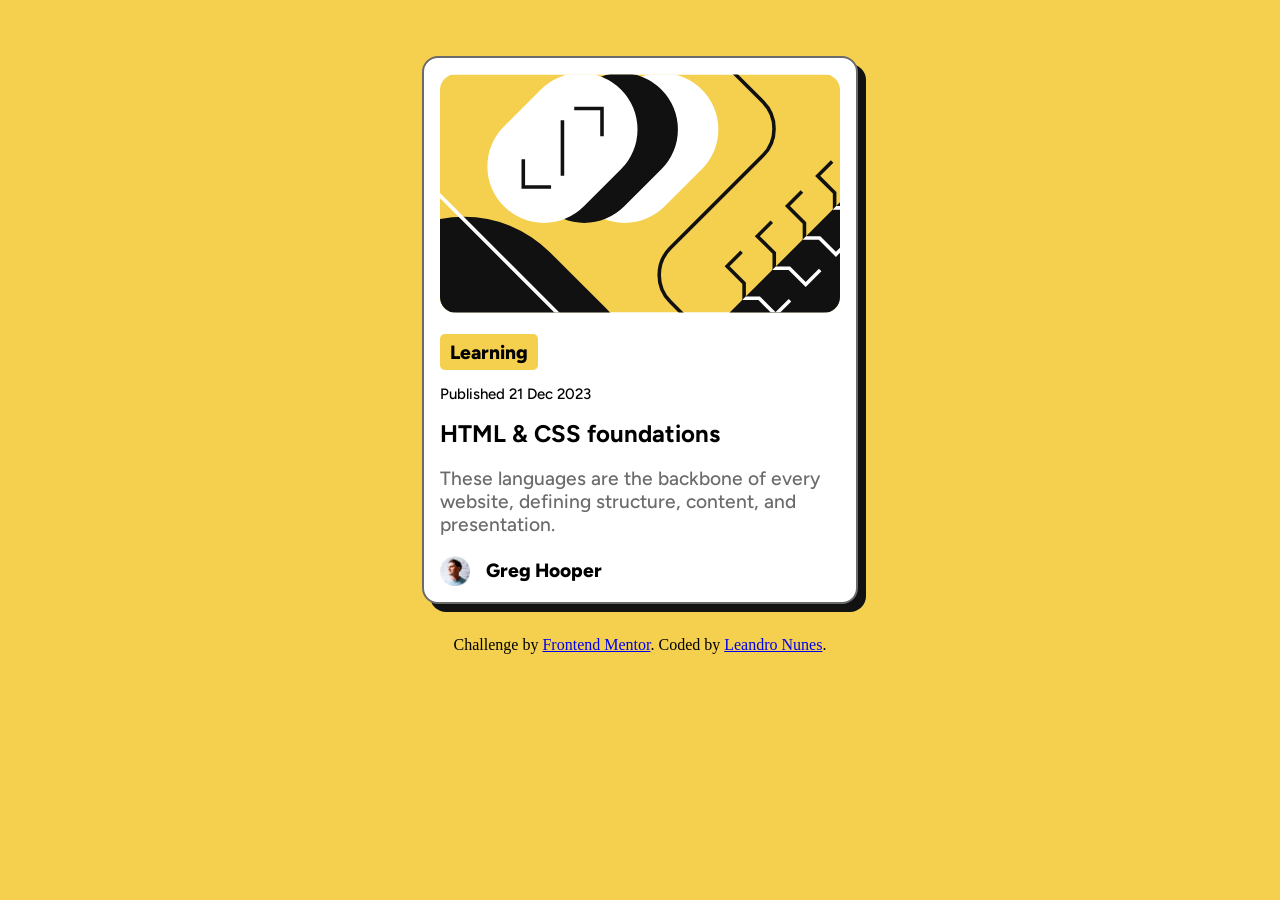
==== blog-preview-card-main/index.html @ c7e5fc76 "Upload Solução Blog Card Preview" ====
<!doctype html>
<html lang="en">
  <head>
    <meta charset="UTF-8" />
    <meta name="viewport" content="width=device-width, initial-scale=1.0" />
    <!-- displays site properly based on user's device -->

    <link
      rel="icon"
      type="image/png"
      sizes="32x32"
      href="./assets/images/favicon-32x32.png"
    />
    <link rel="stylesheet" href="css/style.css" />
    <link rel="preconnect" href="https://fonts.googleapis.com" />
    <link rel="preconnect" href="https://fonts.gstatic.com" crossorigin />
    <link
      href="https://fonts.googleapis.com/css2?family=Figtree:ital,wght@0,300..900;1,300..900&display=swap"
      rel="stylesheet"
    />

    <title>Frontend Mentor | Blog preview card</title>
  </head>
  <body>
    <main>
      <div class="card card-shadow">
        <!-- IMAGEM DA CARTAO -->
        <div>
          <img
            class="card-image"
            src="./assets/images/illustration-article.svg"
            alt="Card Image of a article"
          />
        </div>
        <!-- CATEGORIA DO ARTIGO -->
        <div class="card-category">
            <span>Learning</span>
        </div>
        <div class='card-date'>
          <p>Published 21 Dec 2023</p>
        </div>
        <!-- TITULO DO ARTIGO -->
        <div class="card-title">
          <h1>HTML & CSS foundations</h1>
        </div>
        <!-- DESCRIÇÃO DO ARTIGO -->
        <div class="card-description">
          <p>
            These languages are the backbone of every website, defining structure, content, and presentation.
          </p>
        </div>
        <!-- ESCRITOR DO ARTIGO -->
         <div class="card-avatar-container">
          <img src="./assets/images/image-avatar.webp" alt="Avatar of the article's author" class="card-avatar"/>
          <div class='avatar-title'>Greg Hooper</div>
         </div>
      </div>
    </main>
    <footer>
      <div class="attribution">
        Challenge by
        <a href="https://www.frontendmentor.io?ref=challenge" target="_blank"
          >Frontend Mentor</a
        >. Coded by
        <a href="https://leandrondfreitas-99.github.io/" target="_blank"
          >Leandro Nunes</a
        >.
      </div>
    </footer>
  </body>
</html>
---- blog-preview-card-main/css/style.css ----
body {
  background-color: hsl(47, 88%, 63%);
}

main {
    font-family: 'Figtree', sans-serif;
  display: flex;
  justify-content: center;
  align-items: center;
  font-size: clamp(0.8rem, 1.5vw, 1.2rem);
  font-weight: 500;
}

.attribution {
  font-size: 1rem;
  text-align: center;
}

.card {
  background-color: hsl(0, 0%, 100%);
  border-radius: 1rem;
  padding: 1rem;
  width: clamp(200px, 35vw, 400px);
  border: solid 0.15rem hsl(0, 0%, 42%);
  margin-top: 3rem;
  margin-bottom: 2rem;
}

.card-shadow{
    box-shadow: 0.5rem 0.5rem 0rem hsl(0, 0%, 7%);
}

.card-image {
    width: 100%;
  border-radius: 1rem;
  margin-bottom: 0.5rem;
}

.card-category {
    display: flex;
  background-color: hsl(47, 88%, 63%);
  font-weight: 800;
  border-radius: 0.3rem;
  padding: 0.4rem 10px;
  width: fit-content;
    margin: 0.5rem 0;
}

.card-date {
    font-size: 15px;
}
.card-title {
    font-size: 12px;
    margin: 0.5rem 0;
    font-weight: 800;
    width: fit-content;
}

h1:hover {
    color: hsl(47, 88%, 63%);
    cursor: pointer;
}

.card-description {
    color: hsl(0, 0%, 42%);
}

.card-avatar-container {
    display: flex;
    align-items: center;
    margin-top: 1rem;
}

.card-avatar {
    width: 30px;

}

.avatar-title {
    font-weight: 800;
    margin-left: 1rem;
}
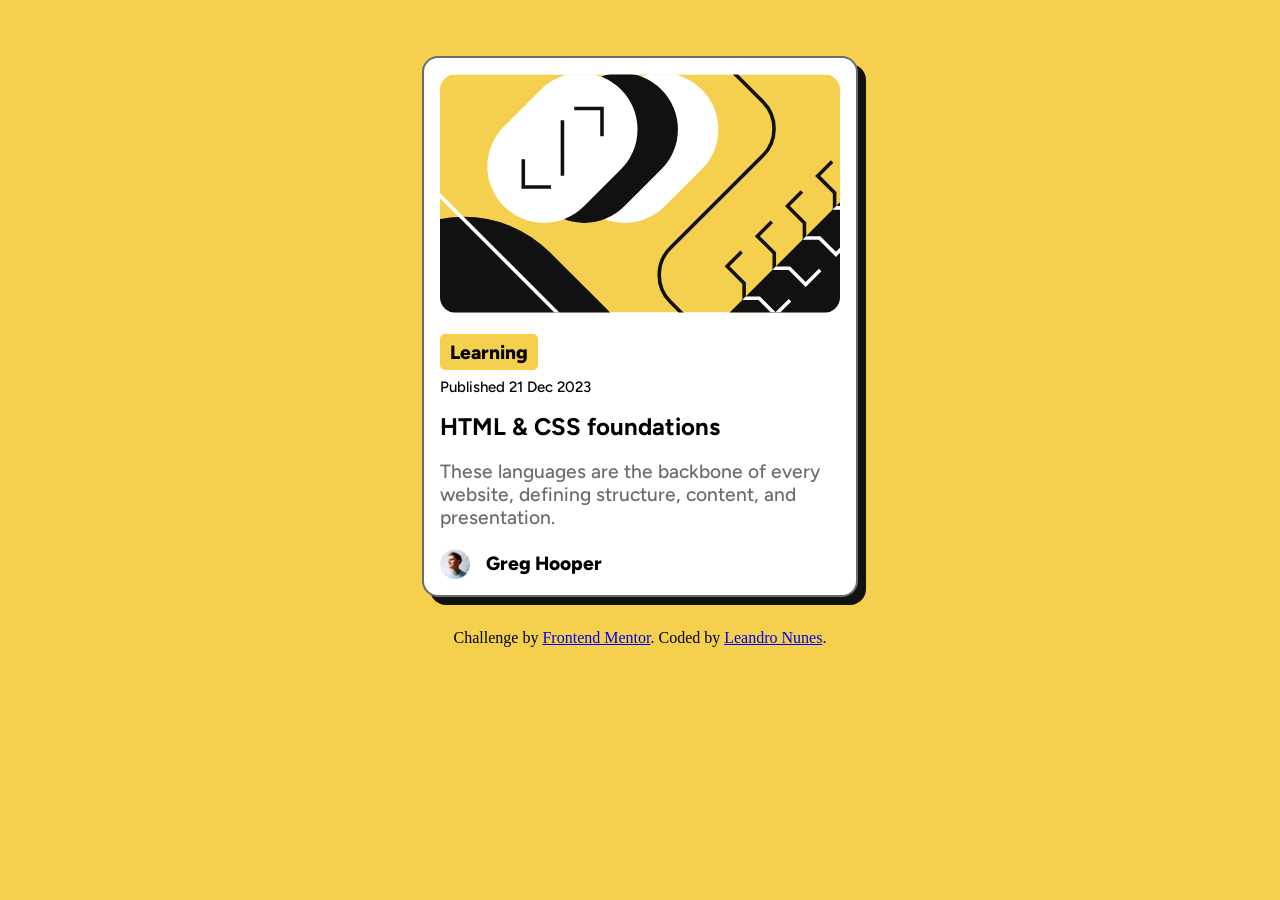
==== commit 4f67fcdf: "Adição de tag time e nooperner noreferrer" ====
--- a/blog-preview-card-main/index.html
+++ b/blog-preview-card-main/index.html
@@ -34,10 +34,10 @@
         </div>
         <!-- CATEGORIA DO ARTIGO -->
         <div class="card-category">
-            <span>Learning</span>
+          <span>Learning</span>
         </div>
-        <div class='card-date'>
-          <p>Published 21 Dec 2023</p>
+        <div class="card-date">
+          <time datetime="2023-12-21">Published 21 Dec 2023</time>
         </div>
         <!-- TITULO DO ARTIGO -->
         <div class="card-title">
@@ -46,23 +46,34 @@
         <!-- DESCRIÇÃO DO ARTIGO -->
         <div class="card-description">
           <p>
-            These languages are the backbone of every website, defining structure, content, and presentation.
+            These languages are the backbone of every website, defining
+            structure, content, and presentation.
           </p>
         </div>
         <!-- ESCRITOR DO ARTIGO -->
-         <div class="card-avatar-container">
-          <img src="./assets/images/image-avatar.webp" alt="Avatar of the article's author" class="card-avatar"/>
-          <div class='avatar-title'>Greg Hooper</div>
-         </div>
+        <div class="card-avatar-container">
+          <img
+            src="./assets/images/image-avatar.webp"
+            alt="Avatar of the article's author"
+            class="card-avatar"
+          />
+          <div class="avatar-title">Greg Hooper</div>
+        </div>
       </div>
     </main>
     <footer>
       <div class="attribution">
         Challenge by
-        <a href="https://www.frontendmentor.io?ref=challenge" target="_blank"
+        <a
+          href="https://www.frontendmentor.io?ref=challenge"
+          target="_blank"
+          rel="noopener noreferrer"
           >Frontend Mentor</a
         >. Coded by
-        <a href="https://leandrondfreitas-99.github.io/" target="_blank"
+        <a
+          href="https://leandrondfreitas-99.github.io/"
+          target="_blank"
+          rel="noopener noreferrer"
           >Leandro Nunes</a
         >.
       </div>
